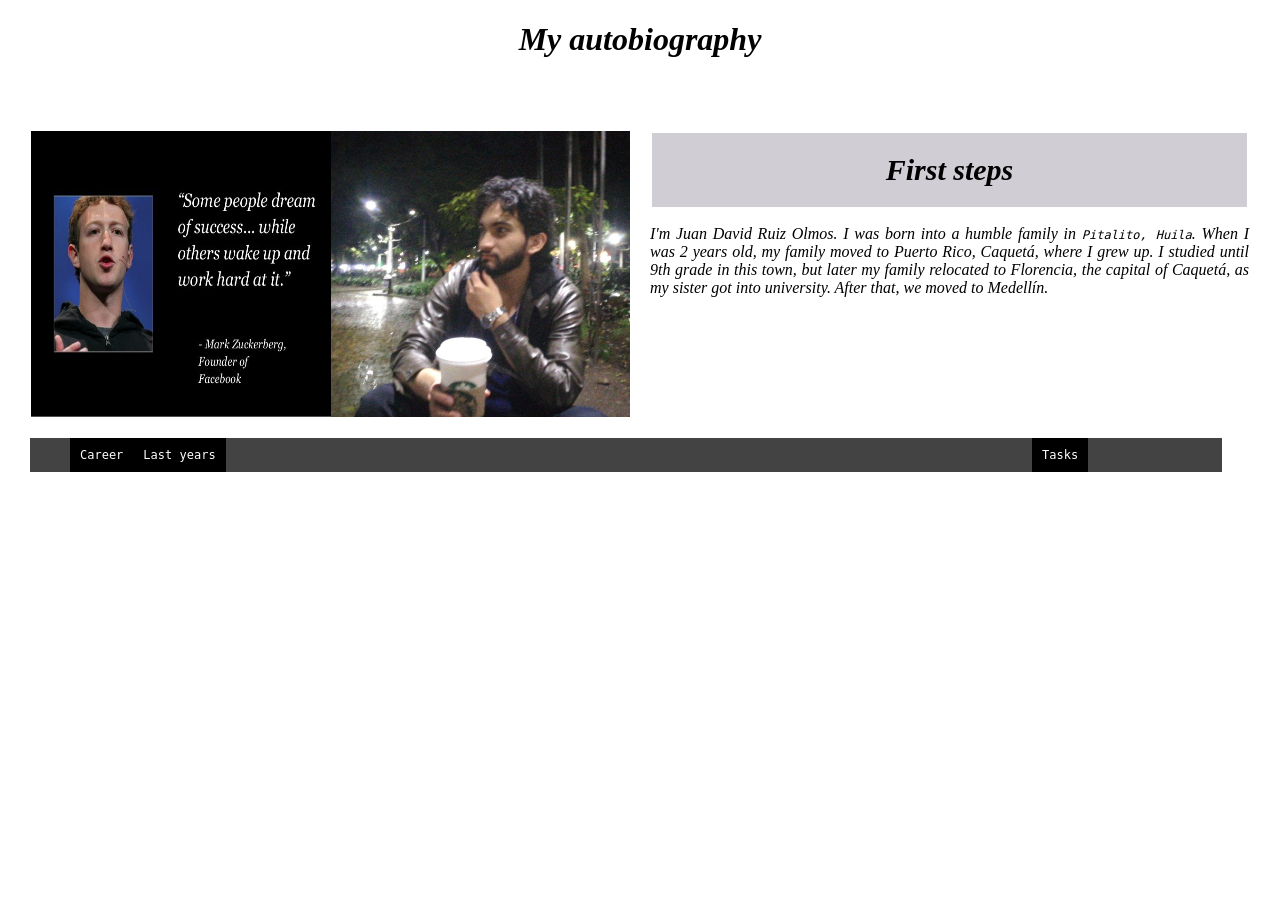
==== dev/public_html/courseJS/index.html @ e4058ab8 "new structure and organized page" ====
<!DOCTYPE html>
    <head>
        <title>My autobiography</title>
        <link rel="stylesheet" href="./index.css"></link>
        <link rel="shortcut icon" href="./src/icons/iconJ.png"></link>
        <meta name="viewport" content="width=device-width, initial-scale=1.0">
    </head>

    <body>
        <h1 class="tittle"><i>My autobiography</i></h1>
        <div class="principalBox1">
            <div class="selfie">
                <img src="./src/mark-zukerberg-work-hard.jpg" alt="selfie"></img>
                <img src="./src/photo2.jpeg" alt="selfie"></img>
            </div>
            <div class="text">
                <h3 class="subtittle">First steps</h3>
                <p>I'm Juan David Ruiz Olmos. I was born into a humble family in <a href="https://es.wikipedia.org/wiki/Pitalito">Pitalito, Huila</a>. When I was 2 years old, my family moved to Puerto Rico, Caquetá, where I grew up. I studied until 9th grade in this town, but later my family relocated to Florencia, the capital of Caquetá, as my sister got into university. After that, we moved to Medellín.</p><br>
            </div>
        </div>       
        <div class="menu">
            <ul class="nav">
                <li><a href="./career/index.html">Career</a></li>
                <li><a href="./last_years/index.html">Last years</a></li>
                <li class="tasks"><a href="#">Tasks</a>
                    <ul>
                        <li><a href="project_day3/index.html">Task day 3</a></li>
                        <li><a href="project_day4/calculator.html">Task day 4</a></li>
                        <li><a href="project_day5/cinema.html">Task day 5</a></li>
                    </ul>
                </li>
            </ul>
        </div>
        <!--
        <h3 class="subtittle">Tasks</h3> 
        <div class="Tasks">
            <ul>
                <a href="project_day3/index.html">
                    <li><h3>Task week 3</h3></li>
                </a>
                <a href="project_day4/calculator.html">
                    <li><h3>Task week 4</h3></li>
                </a>
                <a href="./project_day5/cinema.html">
                    <li><h3>Task week 5</h3></li>
                </a>
                <a href="project_day6/boletinEstudiante.html">
                    <li><h3>Task week 6</h3></li>
                </a>
                <a href="project_day4/calculator.html">
                    <li><h3>Task week 7</h3></li>
                </a>
                <a href="project_day4/calculator.html">
                    <li><h3>Task week 8</h3></li>
                </a>
                <a href="project_day4/calculator.html">
                    <li><h3>Task week 9</h3></li>
                </a>
                <a href="project_day4/calculator.html">
                    <li><h3>Task week 10</h3></li>
                </a>
            </ul>
        </div>-->     
    </body>
</html>
---- dev/public_html/courseJS/index.css ----
body{  
    background-color: #ffffff;
    margin: 20px;
}

.principalBox1{
    display: flex;
    /*align-items: flex-start;*/
    border: 1px solid #ffffff;
}
.text{
    font-style:italic;
    text-align: justify;
    padding: 10px;
    flex: 1;
    display: flex;
    flex-direction: column;
}
.selfie{
    flex: 1;
    padding: 10px;
    display: flex;
    justify-content: flex-end;
    /*position:fixed;*/
}
.selfie img{
    width: 50%;
    max-width: 100%;
}
.tittle{
    text-align: center;
    padding-bottom: 40px;
}
.tittle:hover{
    color: rgb(209, 205, 213);
}
.subtittle {
    background-color: rgb(209, 205, 213);
    padding-top: 20px;
    padding-bottom: 20px;
    margin: 2px;
    font-style:italic;
    text-align: center;
    font-size: 30px;
}
.subtittle:hover{
    color: white;
}
a[href]{
    color: rgb(0, 0, 0);
    font-family: monospace;
    font-size: 12px;
    text-decoration: none; /* Esto elimina la línea subrayada */
}
/*
a[href*="./career"]:hover{
    color:rgb(42, 165, 58);
    font-size: 15px;
}
a[href*="./last_years"]:hover{
    color:rgb(214, 10, 3);
    font-size: 15px;
}*/

/*
    Para el menú desplegable
*/

.nav {
    margin: 10px;
    background-color: #434343;
    min-width: 90%;
    position: absolute;
}

ul,ol{
    list-style: none;
}

.nav li a:hover{
    background-color: #a4a4a4;
}

.nav li a {
    background-color: #000;
    color: #fff;
    padding: 10px 10px;
    display: block;
}

.nav > li{
    float: left;
}

.nav li ul{
    display:none;
    position: absolute;
    min-width: 140px;
    right: 0%;
    left: 75%;
}

.nav li:hover > ul{
    display: block;
}

.tasks{
    margin-left: 70%;
    background-color: #000;
    display: block;
}
/*  PARA SUBMENU/SUBMENU 
    .nav li ul li{
        position: relative;
    }

    .nav li ul li ul{
        right:-140px;
        top:0px;
    }
*/

/* Media Query para hacer el diseño más adaptable en pantallas pequeñas */
@media (max-width: 768px) {
    .principalBox1 {
        flex-direction: column; /* Cambio de dirección para apilar los elementos en dispositivos móviles */
        /*align-items: flex-start;*/
    }
    .selfie,
    .text {
        order: 2; /* Cambio de orden para que la imagen aparezca después del texto */
    }
    .nav {
        width: 100%; /* Cambio para ocupar todo el ancho en dispositivos móviles */
        position: relative; /* Cambio de posición para mantener el flujo en dispositivos móviles */
        
    }
    ul,ol{
        padding: 0;
    }
    .nav > li{
        display: inline-block;
        position: relative;
        width: 100%;
    }
    .nav li ul {
        width: auto; /* Ancho automático */
        right: 0%;
        left: 0%;
        text-align: center;
    }

    .nav li {
        display: block; /* Cambio para que los elementos del menú se apilen uno sobre otro */
    }
    .tasks{
        margin-left: 0%;
        background-color: #000;
        display: block;
        
    }
}
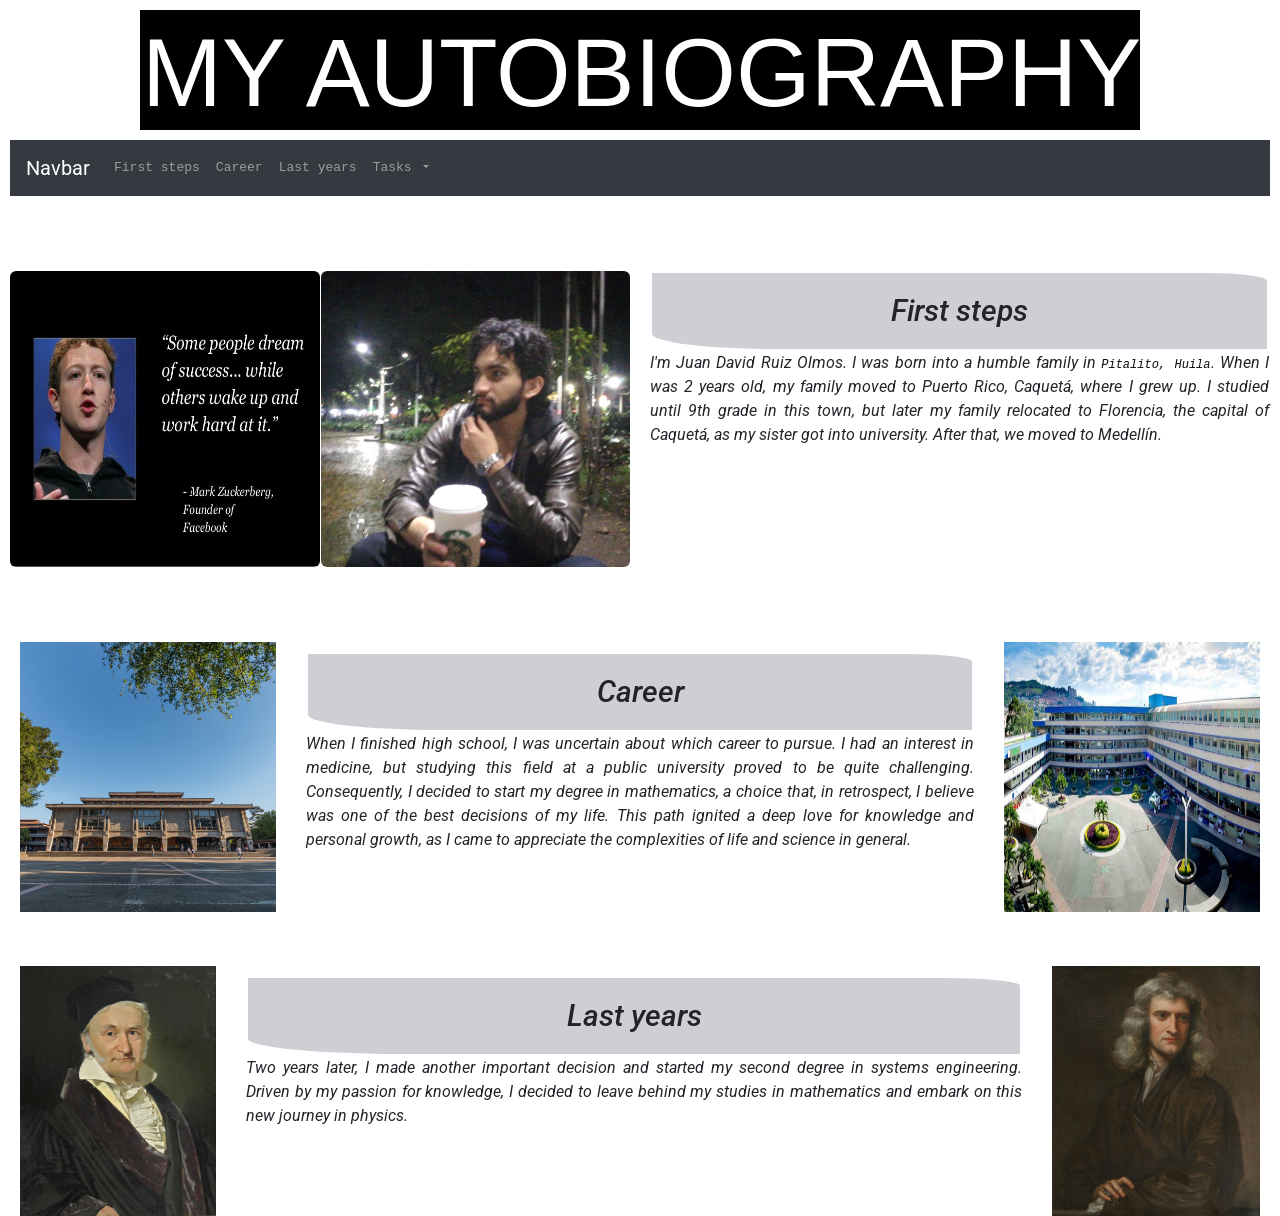
==== commit ed77453a: "new design" ====
--- a/dev/public_html/courseJS/index.html
+++ b/dev/public_html/courseJS/index.html
@@ -1,24 +1,148 @@
 <!DOCTYPE html>
-    <head>
-        <title>My autobiography</title>
-        <link rel="stylesheet" href="./index.css"></link>
-        <link rel="shortcut icon" href="./src/icons/iconJ.png"></link>
-        <meta name="viewport" content="width=device-width, initial-scale=1.0">
-    </head>
-
-    <body>
-        <h1 class="tittle"><i>My autobiography</i></h1>
-        <div class="principalBox1">
-            <div class="selfie">
-                <img src="./src/mark-zukerberg-work-hard.jpg" alt="selfie"></img>
-                <img src="./src/photo2.jpeg" alt="selfie"></img>
-            </div>
-            <div class="text">
-                <h3 class="subtittle">First steps</h3>
-                <p>I'm Juan David Ruiz Olmos. I was born into a humble family in <a href="https://es.wikipedia.org/wiki/Pitalito">Pitalito, Huila</a>. When I was 2 years old, my family moved to Puerto Rico, Caquetá, where I grew up. I studied until 9th grade in this town, but later my family relocated to Florencia, the capital of Caquetá, as my sister got into university. After that, we moved to Medellín.</p><br>
-            </div>
-        </div>       
-        <div class="menu">
+
+<head>
+    <title>My autobiography</title>
+    <link rel="stylesheet" href="./index.css">
+    </link>
+    <link rel="shortcut icon" href="./src/icons/iconJ.png">
+    </link>
+    <meta name="viewport" content="width=device-width, initial-scale=1.0">
+    <!--DE CLASE PHP-->
+    <link rel="stylesheet" href="https://fonts.googleapis.com/css?family=Roboto|Varela+Round">
+    <link rel="stylesheet" href="https://stackpath.bootstrapcdn.com/bootstrap/4.5.0/css/bootstrap.min.css">
+    <link rel="stylesheet" href="https://fonts.googleapis.com/icon?family=Material+Icons">
+    <link rel="stylesheet" href="https://maxcdn.bootstrapcdn.com/font-awesome/4.7.0/css/font-awesome.min.css">
+    <script src="https://code.jquery.com/jquery-3.5.1.min.js"></script>
+    <script src="https://cdn.jsdelivr.net/npm/popper.js@1.16.0/dist/umd/popper.min.js"></script>
+    <script src="https://stackpath.bootstrapcdn.com/bootstrap/4.5.0/js/bootstrap.min.js"></script>
+
+
+
+</head>
+
+<body>
+
+    <svg version="1.1" id="Ebene_1" xmlns="http://www.w3.org/2000/svg" xmlns:xlink="http://www.w3.org/1999/xlink"
+        viewBox="0 0 600 100">
+        <style type="text/css">
+            text {
+                filter: url(#filter);
+                fill: rgb(255, 255, 255);
+                font-family: 'Share Tech Mono', sans-serif;
+                font-size: 80px;
+                -webkit-font-smoothing: antialiased;
+                -moz-osx-font-smoothing: grayscale;
+            }
+        </style>
+        <defs>
+
+            <filter id="filter">
+                <feFlood flood-color="black" result="black" />
+                <feFlood flood-color="red" result="flood1" />
+                <feFlood flood-color="limegreen" result="flood2" />
+                <feOffset in="SourceGraphic" dx="3" dy="0" result="off1a" />
+                <feOffset in="SourceGraphic" dx="2" dy="0" result="off1b" />
+                <feOffset in="SourceGraphic" dx="-3" dy="0" result="off2a" />
+                <feOffset in="SourceGraphic" dx="-2" dy="0" result="off2b" />
+                <feComposite in="flood1" in2="off1a" operator="in" result="comp1" />
+                <feComposite in="flood2" in2="off2a" operator="in" result="comp2" />
+
+                <feMerge x="0" width="100%" result="merge1">
+                    <feMergeNode in="black" />
+                    <feMergeNode in="comp1" />
+                    <feMergeNode in="off1b" />
+
+                    <animate attributeName="y" id="y" dur="4s"
+                        values='104px; 104px; 30px; 105px; 30px; 2px; 2px; 50px; 40px; 105px; 105px; 20px; 6ßpx; 40px; 104px; 40px; 70px; 10px; 30px; 104px; 102px'
+                        keyTimes='0; 0.362; 0.368; 0.421; 0.440; 0.477; 0.518; 0.564; 0.593; 0.613; 0.644; 0.693; 0.721; 0.736; 0.772; 0.818; 0.844; 0.894; 0.925; 0.939; 1'
+                        repeatCount="indefinite" />
+
+                    <animate attributeName="height" id="h" dur="4s"
+                        values='10px; 0px; 10px; 30px; 50px; 0px; 10px; 0px; 0px; 0px; 10px; 50px; 40px; 0px; 0px; 0px; 40px; 30px; 10px; 0px; 50px'
+                        keyTimes='0; 0.362; 0.368; 0.421; 0.440; 0.477; 0.518; 0.564; 0.593; 0.613; 0.644; 0.693; 0.721; 0.736; 0.772; 0.818; 0.844; 0.894; 0.925; 0.939; 1'
+                        repeatCount="indefinite" />
+                </feMerge>
+
+
+                <feMerge x="0" width="100%" y="60px" height="65px" result="merge2">
+                    <feMergeNode in="black" />
+                    <feMergeNode in="comp2" />
+                    <feMergeNode in="off2b" />
+
+                    <animate attributeName="y" id="y" dur="4s"
+                        values='103px; 104px; 69px; 53px; 42px; 104px; 78px; 89px; 96px; 100px; 67px; 50px; 96px; 66px; 88px; 42px; 13px; 100px; 100px; 104px;'
+                        keyTimes='0; 0.055; 0.100; 0.125; 0.159; 0.182; 0.202; 0.236; 0.268; 0.326; 0.357; 0.400; 0.408; 0.461; 0.493; 0.513; 0.548; 0.577; 0.613; 1'
+                        repeatCount="indefinite" />
+
+                    <animate attributeName="height" id="h" dur="4s"
+                        values='0px; 0px; 0px; 16px; 16px; 12px; 12px; 0px; 0px; 5px; 10px; 22px; 33px; 11px; 0px; 0px; 10px'
+                        keyTimes='0; 0.055; 0.100; 0.125; 0.159; 0.182; 0.202; 0.236; 0.268; 0.326; 0.357; 0.400; 0.408; 0.461; 0.493; 0.513;  1'
+                        repeatCount="indefinite" />
+                </feMerge>
+
+                <feMerge>
+                    <feMergeNode in="SourceGraphic" />
+
+                    <feMergeNode in="merge1" />
+                    <feMergeNode in="merge2" />
+
+                </feMerge>
+            </filter>
+
+        </defs>
+
+        <g>
+            <text x="-115" y="80">MY AUTOBIOGRAPHY</text>
+        </g>
+    </svg>
+    <nav class="navbar navbar-expand-lg navbar-dark bg-dark">
+        <a class="navbar-brand">Navbar</a>
+        <button class="navbar-toggler" type="button" data-toggle="collapse" data-target="#navbarNavDropdown"
+            aria-controls="navbarNavDropdown" aria-expanded="false" aria-label="Toggle navigation">
+            <span class="navbar-toggler-icon"></span>
+        </button>
+        <div class="collapse navbar-collapse" id="navbarNavDropdown">
+            <ul class="navbar-nav">
+                <li class="nav-item">
+                    <a class="nav-link" href="#principalBox1">First steps</a>
+                </li>
+                <li class="nav-item">
+                    <a class="nav-link" href="#career">Career</a>
+                </li>
+                <li class="nav-item">
+                    <a class="nav-link" href="#last_years">Last years</a>
+                </li>
+                <li class="nav-item dropdown">
+                    <a class="nav-link dropdown-toggle" href="#" id="navbarDropdownMenuLink" data-toggle="dropdown"
+                        aria-haspopup="true" aria-expanded="false">
+                        Tasks
+                    </a>
+                    <div class="dropdown-menu" aria-labelledby="navbarDropdownMenuLink">
+                        <a class="dropdown-item" href="project_day3/index.html">Task day 3</a>
+                        <a class="dropdown-item" href="project_day4/calculator.html">Task day 4</a>
+                        <a class="dropdown-item" href="project_day5/cinema.html">Task day 5</a>
+                        <a class="dropdown-item" href="project_day7/Versión 6/index.html">Task day 7</a>
+                    </div>
+                </li>
+            </ul>
+        </div>
+    </nav>
+
+    <div id="principalBox1">
+        <div class="selfie">
+            <img src="./src/mark-zukerberg-work-hard.jpg" alt="selfie"></img>
+            <img src="./src/photo2.jpeg" alt="selfie"></img>
+        </div>
+        <div class="text">
+            <h3 class="subtittle">First steps</h3>
+            <p>I'm Juan David Ruiz Olmos. I was born into a humble family in <a
+                    href="https://es.wikipedia.org/wiki/Pitalito">Pitalito, Huila</a>. When I was 2 years old, my family
+                moved to Puerto Rico, Caquetá, where I grew up. I studied until 9th grade in this town, but later my
+                family relocated to Florencia, the capital of Caquetá, as my sister got into university. After that, we
+                moved to Medellín.</p><br>
+        </div>
+    </div>
+    <!--<div class="menu">
             <ul class="nav">
                 <li><a href="./career/index.html">Career</a></li>
                 <li><a href="./last_years/index.html">Last years</a></li>
@@ -30,8 +154,8 @@
                     </ul>
                 </li>
             </ul>
-        </div>
-        <!--
+        </div>-->
+    <!--
         <h3 class="subtittle">Tasks</h3> 
         <div class="Tasks">
             <ul>
@@ -60,6 +184,26 @@
                     <li><h3>Task week 10</h3></li>
                 </a>
             </ul>
-        </div>-->     
-    </body>
+        </div>-->
+    <!--<script src="ruta/a/jquery.min.js"></script>-->
+    <div id="career">
+        <img src="./career/src/biblioteca-udea.jpg" alt="imagen UdeA" width="20%" height="270" hspace="20" align="left"></img>
+        <img src="./career/src/Ranking-Times-Higher-Education-2022.jpg" alt="imagen UdeA" width="20%" height="270" hspace="20" align="right"></img>
+        <div class="text">
+            <h3 class="subtittle subtittle3">Career</h3>
+            <p>When I finished high school, I was uncertain about which career to pursue. I had an interest in medicine, but studying this field at a public university proved to be quite challenging. Consequently, I decided to start my degree in mathematics, a choice that, in retrospect, I believe was one of the best decisions of my life. This path ignited a deep love for knowledge and personal growth, as I came to appreciate the complexities of life and science in general.</p><br>
+        </div>    
+    </div>
+
+    <div id="last_years">
+        <div class="image1"><img src="./last_years/src/Carl_Friedrich_Gauss.jpg" alt="Gauss image" weight="20%" height="250" align="left" hspace="20"></img></div>
+        <div class="image2"><img src="./last_years/src/Sir_Isaac_Newton.jpg" alt="Newton image" weight="20%" height="250" align="right" hspace="20"></img></div>
+        <div class="text">
+            <h3 class="subtittle subtittle2">Last years</h3>
+            <p>Two years later, I made another important decision and started my second degree in <span class="career">systems engineering</span>. Driven by my passion for knowledge, I decided to leave behind my studies in <span class="career">mathematics</span> and embark on this new journey in <span class="career">physics</span>.</p><br>
+        </div>   
+    </div>
+    
+</body>
+
 </html>
--- a/dev/public_html/courseJS/index.css
+++ b/dev/public_html/courseJS/index.css
@@ -1,12 +1,15 @@
 body{  
-    background-color: #ffffff;
+    /*background-color: #ffffff;*/
+    background-color: aqua;
     margin: 20px;
-}
-
-.principalBox1{
+    background-image: url('src/bg-image1.jpg');
+}
+
+#principalBox1{
     display: flex;
     /*align-items: flex-start;*/
     border: 1px solid #ffffff;
+    margin-top: 5%;
 }
 .text{
     font-style:italic;
@@ -22,10 +25,13 @@
     display: flex;
     justify-content: flex-end;
     /*position:fixed;*/
+    
 }
 .selfie img{
     width: 50%;
     max-width: 100%;
+    border-radius: 2%;
+    margin-left: 1px;
 }
 .tittle{
     text-align: center;
@@ -42,12 +48,14 @@
     font-style:italic;
     text-align: center;
     font-size: 30px;
+    border-top-right-radius: 10%;
+    border-bottom-left-radius: 20%;
 }
 .subtittle:hover{
     color: white;
 }
 a[href]{
-    color: rgb(0, 0, 0);
+    color: rgb(9, 8, 8);
     font-family: monospace;
     font-size: 12px;
     text-decoration: none; /* Esto elimina la línea subrayada */
@@ -65,7 +73,7 @@
 /*
     Para el menú desplegable
 */
-
+/*
 .nav {
     margin: 10px;
     background-color: #434343;
@@ -103,11 +111,30 @@
 .nav li:hover > ul{
     display: block;
 }
-
+*/
+nav {
+    margin-left: 10px;
+    margin-right: 10px;
+    margin-top: 10px;
+}
+/* Cambiar el color del texto a blanco para los elementos de navegación */
+.navbar-nav .nav-item .nav-link {
+    font-size: medium;
+}
+.navbar-nav li a{
+    color: rgb(0,0,0);
+}
 .tasks{
     margin-left: 70%;
-    background-color: #000;
+    background-color: #ffffff;
     display: block;
+}
+#career{
+    margin-top: 5%
+}
+
+#last_years{
+    margin-top: 5%
 }
 /*  PARA SUBMENU/SUBMENU 
     .nav li ul li{
@@ -120,12 +147,38 @@
     }
 */
 
+@import "compass/css3";
+
+@import url(https://fonts.googleapis.com/css?family=Share+Tech+Mono);
+
+
+body{
+  background: black;
+  padding-top: 10px;
+  text-align: center;
+}
+
+svg{
+  width: 1000px;
+  max-height: 120px;
+  display: block;
+  position: relative;
+  overflow: hidden; 
+  margin: 0 auto;
+  background: black;
+}
+
 /* Media Query para hacer el diseño más adaptable en pantallas pequeñas */
 @media (max-width: 768px) {
-    .principalBox1 {
+    #principalBox1 {
         flex-direction: column; /* Cambio de dirección para apilar los elementos en dispositivos móviles */
         /*align-items: flex-start;*/
     }
+    #career {
+        flex-direction: column; /* Cambio de dirección para apilar los elementos en dispositivos móviles */
+        /*align-items: flex-start;*/
+    }
+
     .selfie,
     .text {
         order: 2; /* Cambio de orden para que la imagen aparezca después del texto */
@@ -161,6 +214,7 @@
     }
 }
 
+
   
   
   
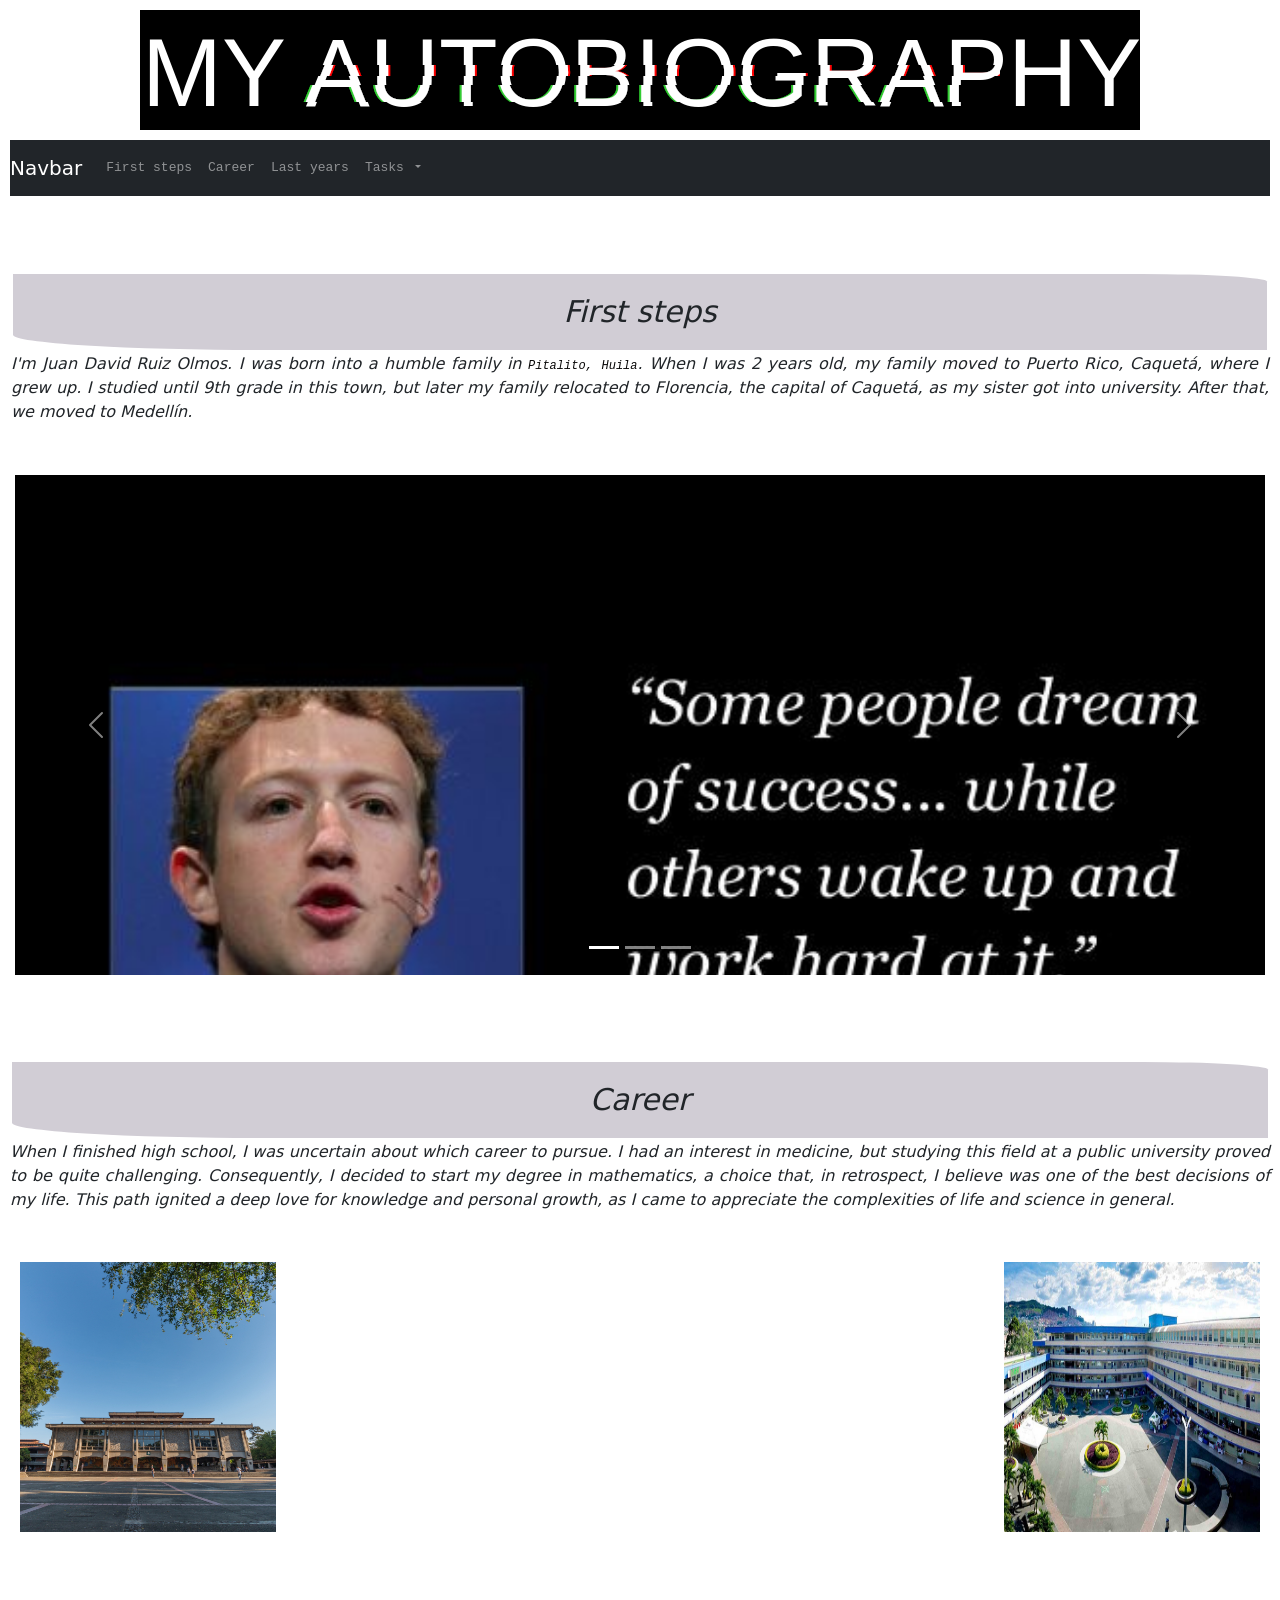
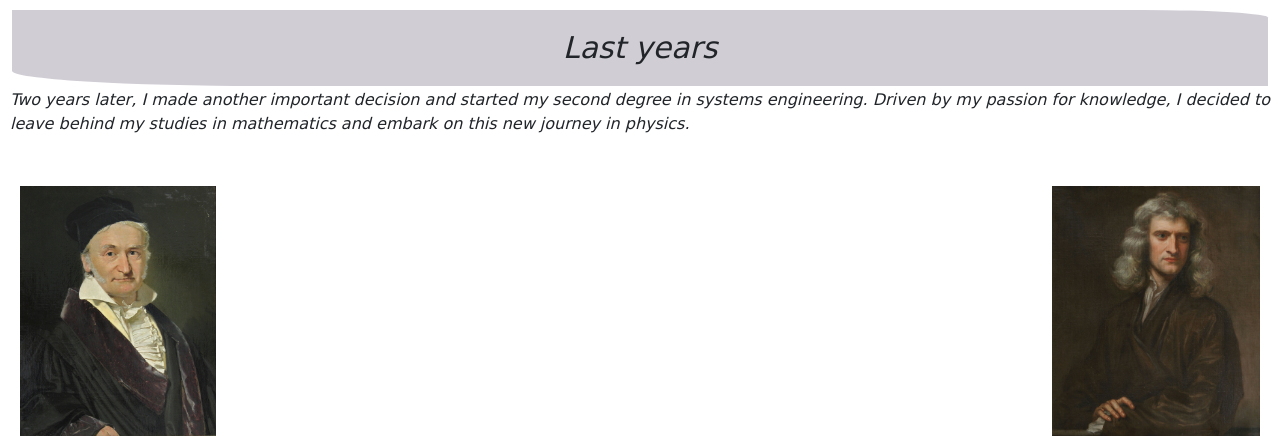
==== commit 91c6c597: "carousel con bootstrap en courseJS" ====
--- a/dev/public_html/courseJS/index.html
+++ b/dev/public_html/courseJS/index.html
@@ -15,13 +15,15 @@
     <script src="https://code.jquery.com/jquery-3.5.1.min.js"></script>
     <script src="https://cdn.jsdelivr.net/npm/popper.js@1.16.0/dist/umd/popper.min.js"></script>
     <script src="https://stackpath.bootstrapcdn.com/bootstrap/4.5.0/js/bootstrap.min.js"></script>
+    <link href="https://cdn.jsdelivr.net/npm/bootstrap@5.1.3/dist/css/bootstrap.min.css" rel="stylesheet">
 
 
 
 </head>
 
 <body>
-
+    <!-- Importar Bootstrap 5 JS (opcional, para funcionalidades como el navbar) -->
+    <script src="https://cdn.jsdelivr.net/npm/bootstrap@5.1.3/dist/js/bootstrap.bundle.min.js"></script>
     <svg version="1.1" id="Ebene_1" xmlns="http://www.w3.org/2000/svg" xmlns:xlink="http://www.w3.org/1999/xlink"
         viewBox="0 0 600 100">
         <style type="text/css">
@@ -127,83 +129,89 @@
             </ul>
         </div>
     </nav>
-
-    <div id="principalBox1">
-        <div class="selfie">
-            <img src="./src/mark-zukerberg-work-hard.jpg" alt="selfie"></img>
-            <img src="./src/photo2.jpeg" alt="selfie"></img>
-        </div>
-        <div class="text">
-            <h3 class="subtittle">First steps</h3>
-            <p>I'm Juan David Ruiz Olmos. I was born into a humble family in <a
-                    href="https://es.wikipedia.org/wiki/Pitalito">Pitalito, Huila</a>. When I was 2 years old, my family
-                moved to Puerto Rico, Caquetá, where I grew up. I studied until 9th grade in this town, but later my
-                family relocated to Florencia, the capital of Caquetá, as my sister got into university. After that, we
-                moved to Medellín.</p><br>
+   
+    <div class="row">
+        <div id="principalBox1" class="col-12">        
+            <div class="text">
+                <h3 class="subtittle">First steps</h3>
+                <p>I'm Juan David Ruiz Olmos. I was born into a humble family in <a
+                        href="https://es.wikipedia.org/wiki/Pitalito">Pitalito, Huila</a>. When I was 2 years old, my family
+                    moved to Puerto Rico, Caquetá, where I grew up. I studied until 9th grade in this town, but later my
+                    family relocated to Florencia, the capital of Caquetá, as my sister got into university. After that, we
+                    moved to Medellín.</p><br>
+            </div>          
         </div>
     </div>
-    <!--<div class="menu">
-            <ul class="nav">
-                <li><a href="./career/index.html">Career</a></li>
-                <li><a href="./last_years/index.html">Last years</a></li>
-                <li class="tasks"><a href="#">Tasks</a>
-                    <ul>
-                        <li><a href="project_day3/index.html">Task day 3</a></li>
-                        <li><a href="project_day4/calculator.html">Task day 4</a></li>
-                        <li><a href="project_day5/cinema.html">Task day 5</a></li>
-                    </ul>
-                </li>
-            </ul>
-        </div>-->
-    <!--
-        <h3 class="subtittle">Tasks</h3> 
-        <div class="Tasks">
-            <ul>
-                <a href="project_day3/index.html">
-                    <li><h3>Task week 3</h3></li>
-                </a>
-                <a href="project_day4/calculator.html">
-                    <li><h3>Task week 4</h3></li>
-                </a>
-                <a href="./project_day5/cinema.html">
-                    <li><h3>Task week 5</h3></li>
-                </a>
-                <a href="project_day6/boletinEstudiante.html">
-                    <li><h3>Task week 6</h3></li>
-                </a>
-                <a href="project_day4/calculator.html">
-                    <li><h3>Task week 7</h3></li>
-                </a>
-                <a href="project_day4/calculator.html">
-                    <li><h3>Task week 8</h3></li>
-                </a>
-                <a href="project_day4/calculator.html">
-                    <li><h3>Task week 9</h3></li>
-                </a>
-                <a href="project_day4/calculator.html">
-                    <li><h3>Task week 10</h3></li>
-                </a>
-            </ul>
-        </div>-->
-    <!--<script src="ruta/a/jquery.min.js"></script>-->
-    <div id="career">
-        <img src="./career/src/biblioteca-udea.jpg" alt="imagen UdeA" width="20%" height="270" hspace="20" align="left"></img>
-        <img src="./career/src/Ranking-Times-Higher-Education-2022.jpg" alt="imagen UdeA" width="20%" height="270" hspace="20" align="right"></img>
-        <div class="text">
-            <h3 class="subtittle subtittle3">Career</h3>
-            <p>When I finished high school, I was uncertain about which career to pursue. I had an interest in medicine, but studying this field at a public university proved to be quite challenging. Consequently, I decided to start my degree in mathematics, a choice that, in retrospect, I believe was one of the best decisions of my life. This path ignited a deep love for knowledge and personal growth, as I came to appreciate the complexities of life and science in general.</p><br>
-        </div>    
+         <!--Carousel de boostrap 5.0-->
+        <div id="carouselExampleCaptions" class="carousel slide col-12" data-bs-ride="carousel">
+            <div class="carousel-indicators">
+                <button type="button" data-bs-target="#carouselExampleCaptions" data-bs-slide-to="0" class="active"
+                    aria-current="true" aria-label="Slide 1"></button>
+                <button type="button" data-bs-target="#carouselExampleCaptions" data-bs-slide-to="1"
+                    aria-label="Slide 2"></button>
+                <button type="button" data-bs-target="#carouselExampleCaptions" data-bs-slide-to="2"
+                    aria-label="Slide 3"></button>
+            </div>
+            <div class="carousel-inner">
+                <div class="carousel-item active">
+                    <img src="./src/mark-zukerberg-work-hard.jpg" class="d-block w-100" alt="./src/mark-zukerberg-work-hard.jpg">
+                    <div class="carousel-caption d-none d-md-block">
+                        <h5>First slide label</h5>
+                        <p>Some representative placeholder content for the first slide.</p>
+                    </div>
+                </div>
+                <div class="carousel-item">
+                    <img src="./src/photo2.jpeg" class="d-block w-100" alt="...">
+                    <div class="carousel-caption d-none d-md-block">
+                        <h5>Second slide label</h5>
+                        <p>Some representative placeholder content for the second slide.</p>
+                    </div>
+                </div>
+                <div class="carousel-item">
+                    <img src="./src/photo.jpg" class="d-block w-100" alt="...">
+                    <div class="carousel-caption d-none d-md-block">
+                        <h5>Third slide label</h5>
+                        <p>Some representative placeholder content for the third slide.</p>
+                    </div>
+                </div>
+            </div>
+            <button class="carousel-control-prev" type="button" data-bs-target="#carouselExampleCaptions"
+                data-bs-slide="prev">
+                <span class="carousel-control-prev-icon" aria-hidden="true"></span>
+                <span class="visually-hidden">Previous</span>
+            </button>
+            <button class="carousel-control-next" type="button" data-bs-target="#carouselExampleCaptions"
+                data-bs-slide="next">
+                <span class="carousel-control-next-icon" aria-hidden="true"></span>
+                <span class="visually-hidden">Next</span>
+            </button>
+        </div>
+
+
+    <div class="row"> 
+        <div id="career">
+            <div class="text">
+                <h3 class="subtittle subtittle3">Career</h3>
+                <p>When I finished high school, I was uncertain about which career to pursue. I had an interest in medicine, but studying this field at a public university proved to be quite challenging. Consequently, I decided to start my degree in mathematics, a choice that, in retrospect, I believe was one of the best decisions of my life. This path ignited a deep love for knowledge and personal growth, as I came to appreciate the complexities of life and science in general.</p><br>
+            </div>   
+            <div>
+                <img src="./career/src/biblioteca-udea.jpg" alt="imagen UdeA" width="20%" height="270" hspace="20" align="left"></img>
+                <img src="./career/src/Ranking-Times-Higher-Education-2022.jpg" alt="imagen UdeA" width="20%" height="270" hspace="20" align="right"></img>
+            </div> 
+        </div>
+        <div id="last_years">
+            <div class="text">
+                <h3 class="subtittle subtittle2">Last years</h3>
+                <p>Two years later, I made another important decision and started my second degree in <span class="career">systems engineering</span>. Driven by my passion for knowledge, I decided to leave behind my studies in <span class="career">mathematics</span> and embark on this new journey in <span class="career">physics</span>.</p><br>
+            </div> 
+            <div>
+                <div class="image1"><img src="./last_years/src/Carl_Friedrich_Gauss.jpg" alt="Gauss image" weight="20%" height="250" align="left" hspace="20"></img></div>
+                <div class="image2"><img src="./last_years/src/Sir_Isaac_Newton.jpg" alt="Newton image" weight="20%" height="250" align="right" hspace="20"></img></div>
+    
+            </div>  
+        </div>
+        
     </div>
-
-    <div id="last_years">
-        <div class="image1"><img src="./last_years/src/Carl_Friedrich_Gauss.jpg" alt="Gauss image" weight="20%" height="250" align="left" hspace="20"></img></div>
-        <div class="image2"><img src="./last_years/src/Sir_Isaac_Newton.jpg" alt="Newton image" weight="20%" height="250" align="right" hspace="20"></img></div>
-        <div class="text">
-            <h3 class="subtittle subtittle2">Last years</h3>
-            <p>Two years later, I made another important decision and started my second degree in <span class="career">systems engineering</span>. Driven by my passion for knowledge, I decided to leave behind my studies in <span class="career">mathematics</span> and embark on this new journey in <span class="career">physics</span>.</p><br>
-        </div>   
-    </div>
-    
 </body>
 
 </html>
--- a/dev/public_html/courseJS/index.css
+++ b/dev/public_html/courseJS/index.css
@@ -11,6 +11,13 @@
     border: 1px solid #ffffff;
     margin-top: 5%;
 }
+#carouselExampleCaptions{
+    display: flex;
+    max-height: 500px;
+    max-width: 100%;
+    margin:auto;
+    margin-bottom: 10px;
+}
 .text{
     font-style:italic;
     text-align: justify;
@@ -19,6 +26,7 @@
     display: flex;
     flex-direction: column;
 }
+
 .selfie{
     flex: 1;
     padding: 10px;
